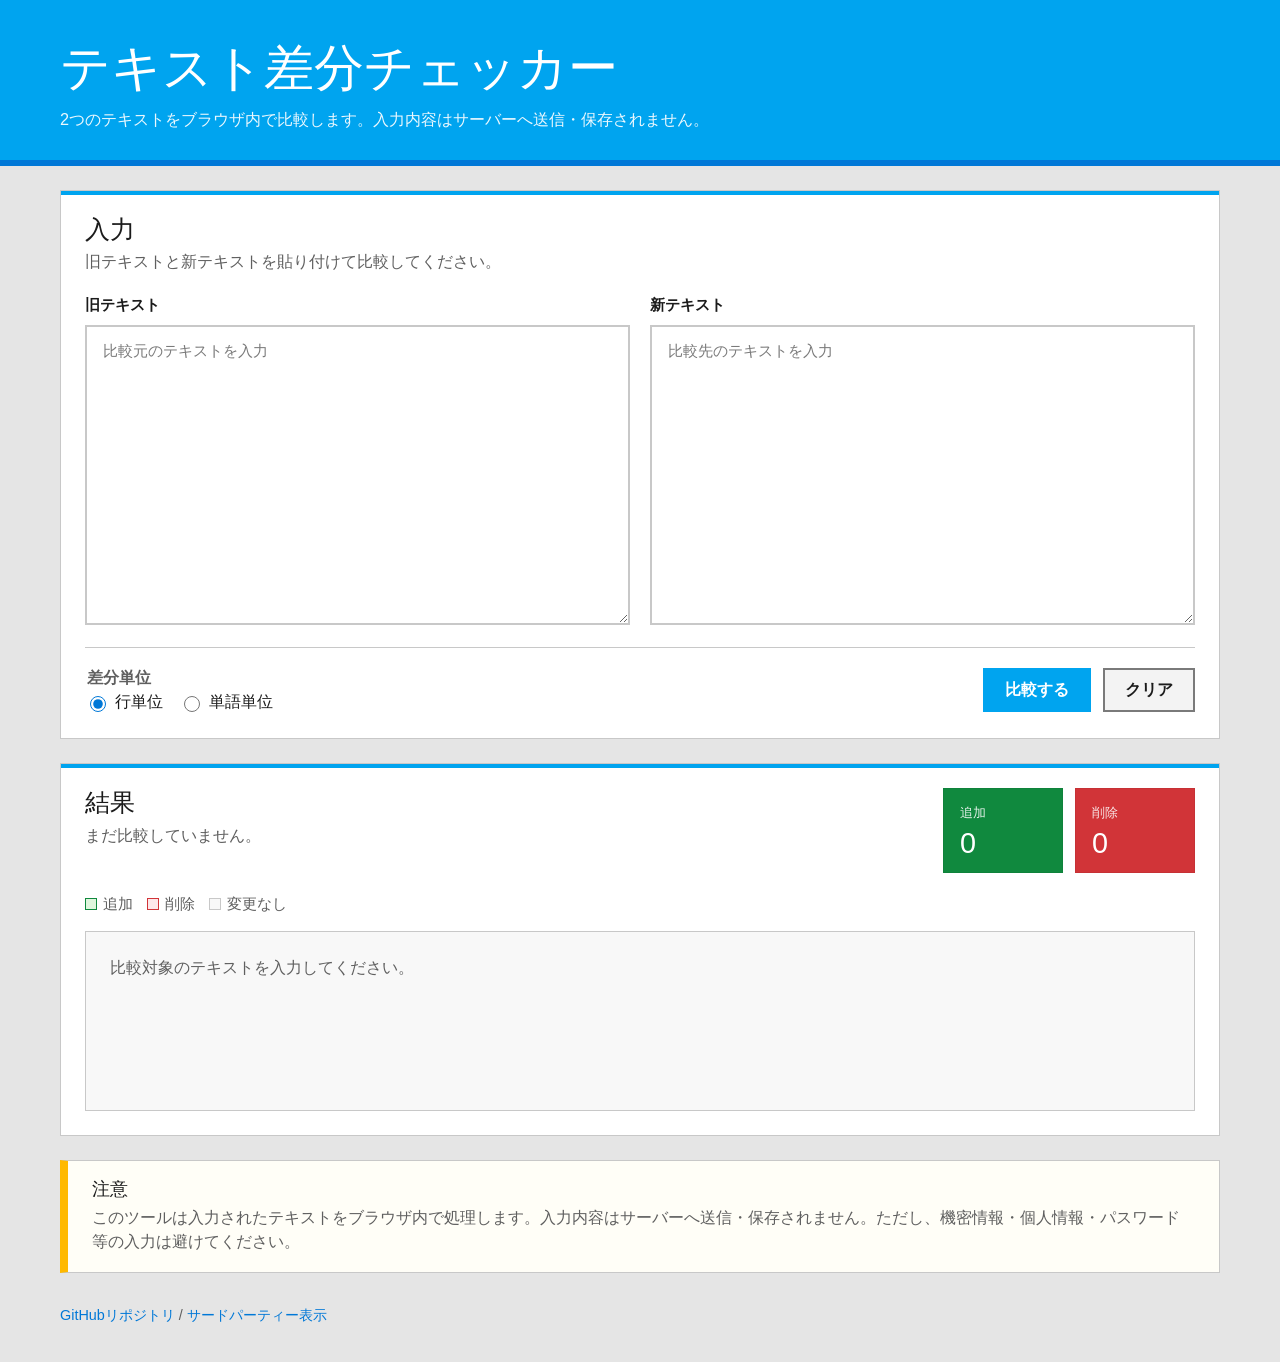
==== index.html @ 038607d0 "first commit" ====
<!doctype html>
<html lang="ja">
<head>
  <meta charset="utf-8">
  <meta name="viewport" content="width=device-width, initial-scale=1">
  <meta name="description" content="ブラウザ内だけで処理するテキスト差分チェックツール">
  <title>テキスト差分チェッカー</title>
  <link rel="stylesheet" href="style.css">
</head>
<body>
  <header class="site-header">
    <div class="container">
      <h1>テキスト差分チェッカー</h1>
      <p class="lead">2つのテキストをブラウザ内で比較します。入力内容はサーバーへ送信・保存されません。</p>
    </div>
  </header>

  <main class="container">
    <section class="panel" aria-labelledby="input-heading">
      <div class="section-header">
        <div>
          <h2 id="input-heading">入力</h2>
          <p>旧テキストと新テキストを貼り付けて比較してください。</p>
        </div>
      </div>

      <div class="inputs" aria-label="比較対象テキスト">
        <label class="text-field">
          <span>旧テキスト</span>
          <textarea id="oldText" spellcheck="false" placeholder="比較元のテキストを入力"></textarea>
        </label>
        <label class="text-field">
          <span>新テキスト</span>
          <textarea id="newText" spellcheck="false" placeholder="比較先のテキストを入力"></textarea>
        </label>
      </div>

      <div class="controls" aria-label="差分設定">
        <fieldset>
          <legend>差分単位</legend>
          <label><input type="radio" name="diffMode" value="line" checked> 行単位</label>
          <label><input type="radio" name="diffMode" value="word"> 単語単位</label>
        </fieldset>
        <div class="actions">
          <button id="compareButton" type="button">比較する</button>
          <button id="clearButton" type="button" class="secondary">クリア</button>
        </div>
      </div>
    </section>

    <section class="panel" aria-labelledby="result-heading">
      <div class="section-header result-header">
        <div>
          <h2 id="result-heading">結果</h2>
          <p id="status" aria-live="polite">まだ比較していません。</p>
        </div>
        <dl class="summary" aria-label="差分サマリー">
          <div>
            <dt>追加</dt>
            <dd id="addedCount">0</dd>
          </div>
          <div>
            <dt>削除</dt>
            <dd id="removedCount">0</dd>
          </div>
        </dl>
      </div>

      <div class="legend" aria-label="凡例">
        <span><b class="swatch added"></b>追加</span>
        <span><b class="swatch removed"></b>削除</span>
        <span><b class="swatch unchanged"></b>変更なし</span>
      </div>

      <div id="result" class="result" role="region" aria-label="差分結果"></div>
    </section>

    <section class="notice" aria-label="利用上の注意">
      <h2>注意</h2>
      <p>このツールは入力されたテキストをブラウザ内で処理します。入力内容はサーバーへ送信・保存されません。ただし、機密情報・個人情報・パスワード等の入力は避けてください。</p>
    </section>
  </main>

  <footer class="site-footer">
    <div class="container">
      <p><a href="https://github.com/gomazarashi/text-diff">GitHubリポジトリ</a> / <a href="THIRD_PARTY_NOTICES.md">サードパーティー表示</a></p>
    </div>
  </footer>

  <script src="vendor/diff.min.js"></script>
  <script src="main.js"></script>
</body>
</html>
---- style.css ----
:root {
  color-scheme: light;
  --bg: #e5e5e5;
  --surface: #ffffff;
  --surface-alt: #f3f3f3;
  --surface-strong: #dedede;
  --text: #1b1b1b;
  --muted: #5f5f5f;
  --border: #c8c8c8;
  --border-strong: #7a7a7a;
  --accent: #00a4ef;
  --accent-strong: #0078d7;
  --accent-soft: #dff2fd;
  --added-bg: #dff6dd;
  --added-border: #10893e;
  --removed-bg: #fde7e9;
  --removed-border: #d13438;
  --unchanged-bg: #f8f8f8;
  --focus: #005a9e;
}

* {
  box-sizing: border-box;
}

html {
  font-size: 16px;
}

body {
  margin: 0;
  background: var(--bg);
  color: var(--text);
  font-family: "Segoe UI", "Yu Gothic UI", "Hiragino Kaku Gothic ProN", Meiryo, sans-serif;
  line-height: 1.5;
}

.container {
  width: min(1160px, calc(100% - 40px));
  margin: 0 auto;
}

.site-header {
  padding: 40px 0 28px;
  background: var(--accent);
  color: #ffffff;
  border-bottom: 6px solid var(--accent-strong);
}

.eyebrow {
  margin: 0 0 10px;
  color: rgba(255, 255, 255, 0.88);
  font-size: 0.85rem;
  letter-spacing: 0.08em;
  text-transform: uppercase;
}

h1,
h2,
p {
  margin-top: 0;
}

h1 {
  margin-bottom: 10px;
  font-size: clamp(2rem, 4vw, 3.1rem);
  line-height: 1.15;
  font-weight: 300;
}

h2 {
  margin-bottom: 6px;
  font-size: 1.55rem;
  line-height: 1.2;
  font-weight: 300;
}

.lead {
  max-width: 60rem;
  margin-bottom: 0;
  color: rgba(255, 255, 255, 0.92);
  font-size: 1.02rem;
}

main.container {
  padding: 24px 0 0;
}

.section-header p,
.notice p,
.site-footer p {
  color: var(--muted);
}

.panel,
.notice {
  margin: 0 0 24px;
  padding: 24px;
  background: var(--surface);
  border: 1px solid var(--border);
  border-radius: 0;
  box-shadow: none;
}

.panel {
  position: relative;
}

.panel::before {
  content: "";
  display: block;
  position: absolute;
  inset: 0 auto auto 0;
  width: 100%;
  height: 4px;
  background: var(--accent);
}

.section-header {
  display: flex;
  align-items: flex-start;
  justify-content: space-between;
  gap: 24px;
  margin-bottom: 20px;
}

.section-header p {
  margin-bottom: 0;
}

.inputs {
  display: grid;
  grid-template-columns: repeat(2, minmax(0, 1fr));
  gap: 20px;
}

.text-field {
  display: grid;
  gap: 8px;
  font-weight: 600;
  color: var(--text);
}

.text-field > span {
  font-size: 0.95rem;
}

textarea {
  width: 100%;
  min-height: 300px;
  resize: vertical;
  padding: 14px 16px;
  color: var(--text);
  background: #ffffff;
  border: 2px solid var(--border);
  border-radius: 0;
  font: 0.95rem/1.55 Consolas, "Cascadia Mono", "Courier New", monospace;
}

textarea::placeholder {
  color: #7a7a7a;
}

textarea:hover,
input:hover {
  border-color: var(--border-strong);
}

textarea:focus,
button:focus-visible,
input:focus-visible {
  outline: 2px solid var(--focus);
  outline-offset: 0;
  border-color: var(--focus);
}

.controls {
  display: flex;
  align-items: center;
  justify-content: space-between;
  gap: 16px;
  flex-wrap: wrap;
  margin-top: 22px;
  padding-top: 18px;
  border-top: 1px solid var(--border);
}

fieldset {
  display: flex;
  align-items: center;
  gap: 16px;
  flex-wrap: wrap;
  margin: 0;
  padding: 0;
  border: 0;
}

legend {
  margin-right: 8px;
  color: var(--muted);
  font-weight: 600;
}

fieldset label {
  display: inline-flex;
  align-items: center;
  gap: 6px;
  color: var(--text);
}

input[type="radio"] {
  width: 16px;
  height: 16px;
  accent-color: var(--accent-strong);
}

.actions {
  display: flex;
  gap: 12px;
}

button {
  min-height: 44px;
  padding: 0 20px;
  color: #ffffff;
  background: var(--accent);
  border: 2px solid var(--accent);
  border-radius: 0;
  font: inherit;
  font-weight: 600;
  cursor: pointer;
  transition: background-color 0.12s ease, border-color 0.12s ease, color 0.12s ease;
}

button:hover {
  background: var(--accent-strong);
  border-color: var(--accent-strong);
}

button:active {
  background: #005a9e;
  border-color: #005a9e;
}

button.secondary {
  color: var(--text);
  background: var(--surface-alt);
  border-color: var(--border-strong);
}

button.secondary:hover {
  background: var(--surface-strong);
  border-color: var(--border-strong);
}

.result-header {
  align-items: stretch;
}

.summary {
  display: flex;
  gap: 12px;
  margin: 0;
}

.summary div {
  min-width: 120px;
  padding: 14px 16px;
  color: #ffffff;
  background: var(--accent-strong);
  border: 1px solid rgba(0, 0, 0, 0.05);
  border-radius: 0;
  text-align: left;
}

.summary div:first-child {
  background: #10893e;
}

.summary div:last-child {
  background: #d13438;
}

.summary dt {
  margin-bottom: 6px;
  color: rgba(255, 255, 255, 0.88);
  font-size: 0.82rem;
}

.summary dd {
  margin: 0;
  font-size: 1.8rem;
  line-height: 1;
  font-weight: 300;
}

.legend {
  display: flex;
  gap: 14px;
  flex-wrap: wrap;
  margin-bottom: 16px;
  color: var(--muted);
  font-size: 0.92rem;
}

.legend span {
  display: inline-flex;
  align-items: center;
  gap: 6px;
}

.swatch {
  width: 12px;
  height: 12px;
  display: inline-block;
  border: 1px solid var(--border);
  border-radius: 0;
}

.swatch.added {
  background: var(--added-bg);
  border-color: var(--added-border);
}

.swatch.removed {
  background: var(--removed-bg);
  border-color: var(--removed-border);
}

.swatch.unchanged {
  background: var(--unchanged-bg);
}

.result {
  min-height: 180px;
  overflow: auto;
  background: var(--unchanged-bg);
  border: 1px solid var(--border);
  border-radius: 0;
}

.empty-result {
  margin: 0;
  padding: 24px;
  color: var(--muted);
}

.diff-table {
  width: 100%;
  border-collapse: collapse;
  font: 0.92rem/1.55 Consolas, "Cascadia Mono", "Courier New", monospace;
}

.diff-table td {
  vertical-align: top;
  border-bottom: 1px solid #dddddd;
}

.line-number {
  width: 4.75rem;
  padding: 5px 8px;
  color: var(--muted);
  background: #f1f1f1;
  border-right: 1px solid #d8d8d8;
  text-align: right;
  user-select: none;
}

.line-prefix {
  width: 2.2rem;
  padding: 5px 8px;
  color: var(--muted);
  background: #fafafa;
  text-align: center;
  user-select: none;
}

.line-content {
  min-width: 520px;
  padding: 5px 10px;
  white-space: pre-wrap;
  overflow-wrap: anywhere;
}

.diff-added {
  background: var(--added-bg);
}

.diff-added .line-prefix,
.diff-added .line-content {
  border-left: 4px solid var(--added-border);
}

.diff-removed {
  background: var(--removed-bg);
}

.diff-removed .line-prefix,
.diff-removed .line-content {
  border-left: 4px solid var(--removed-border);
}

.diff-unchanged {
  background: var(--unchanged-bg);
}

.inline-diff {
  margin: 0;
  padding: 18px;
  white-space: pre-wrap;
  overflow-wrap: anywhere;
  font: 0.96rem/1.7 Consolas, "Cascadia Mono", "Courier New", monospace;
}

.inline-added,
.inline-removed {
  padding: 0.08em 0.2em;
  border-radius: 0;
}

.inline-added {
  background: var(--added-bg);
  border-bottom: 2px solid var(--added-border);
}

.inline-removed {
  background: var(--removed-bg);
  border-bottom: 2px solid var(--removed-border);
  text-decoration: line-through;
}

.notice {
  padding: 18px 24px;
  background: #fffef7;
  border-left: 8px solid #ffb900;
}

.notice h2 {
  font-size: 1.1rem;
  font-weight: 400;
}

.notice p {
  margin-bottom: 0;
}

.site-footer {
  padding: 8px 0 36px;
}

.site-footer p {
  margin-bottom: 0;
  font-size: 0.9rem;
}

.site-footer a {
  color: var(--accent-strong);
  text-decoration: none;
}

.site-footer a:hover {
  text-decoration: underline;
}

@media (max-width: 800px) {
  .container {
    width: min(100% - 24px, 1160px);
  }

  .site-header {
    padding: 32px 0 22px;
  }

  .inputs {
    grid-template-columns: 1fr;
  }

  .section-header,
  .result-header {
    display: block;
  }

  .summary {
    margin-top: 16px;
    flex-direction: column;
  }

  .summary div {
    min-width: 0;
  }

  .controls {
    align-items: stretch;
  }

  .actions,
  button {
    width: 100%;
  }

  .actions {
    flex-direction: column;
  }
}
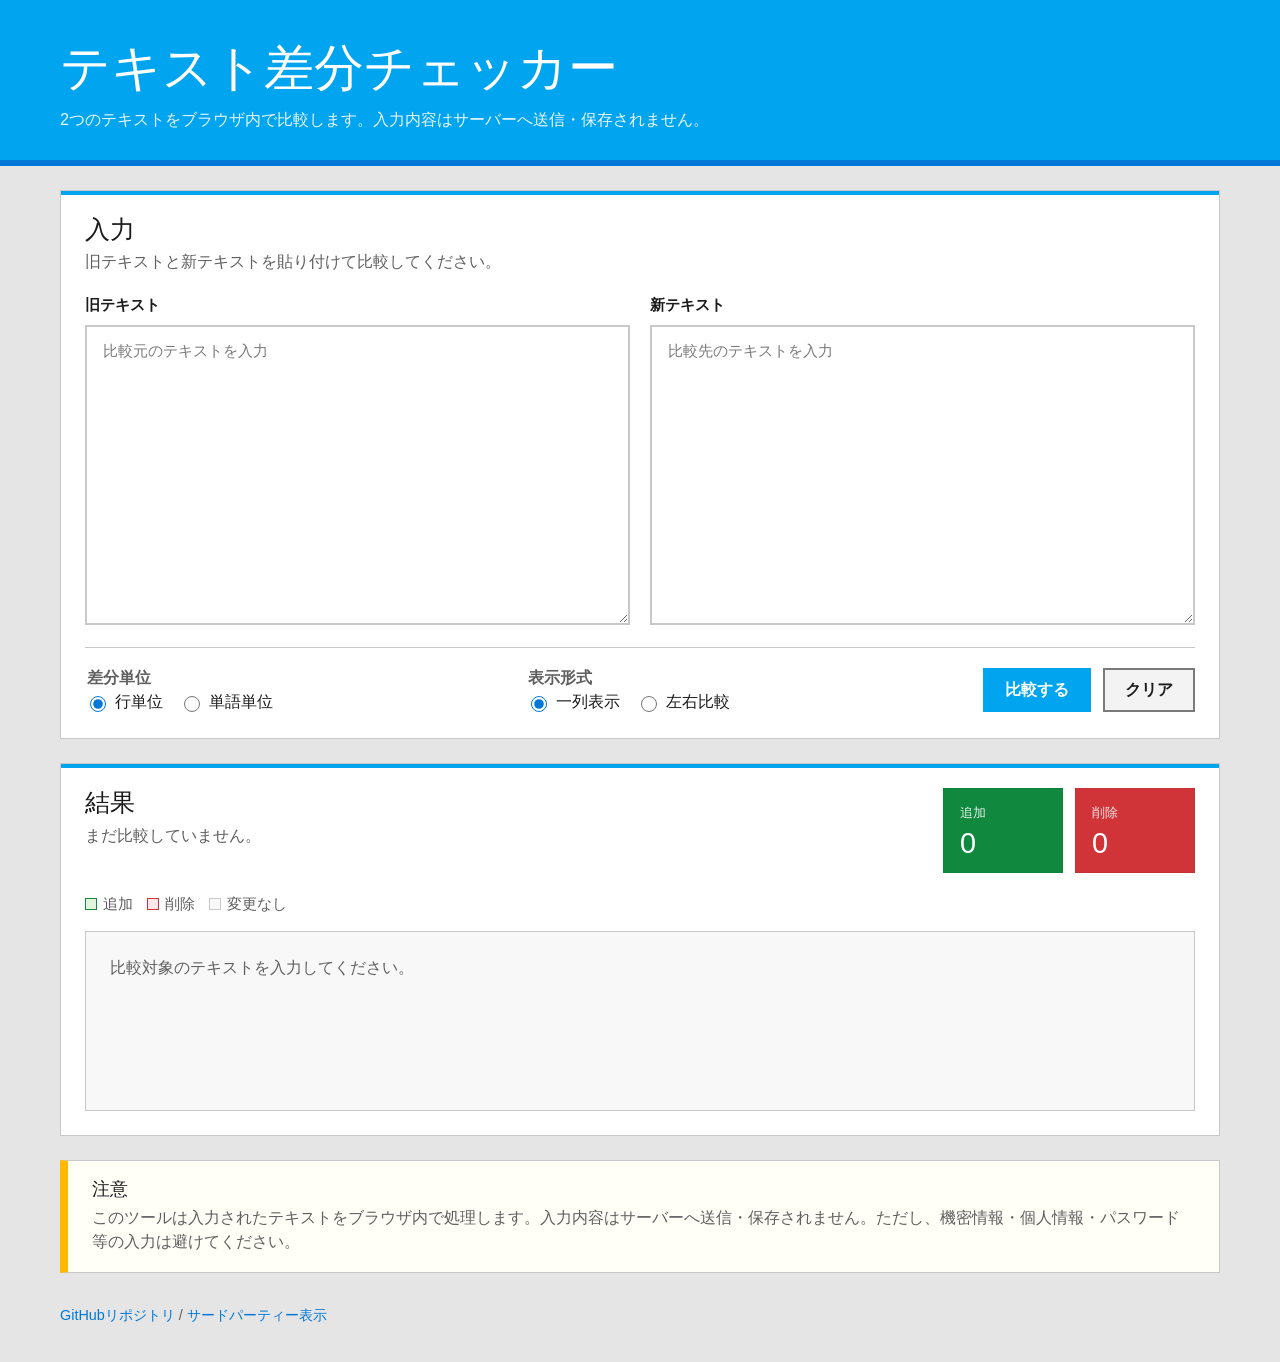
==== commit da917070: "行単位差分の左右比較表示追加" ====
--- a/index.html
+++ b/index.html
@@ -40,6 +40,11 @@
           <legend>差分単位</legend>
           <label><input type="radio" name="diffMode" value="line" checked> 行単位</label>
           <label><input type="radio" name="diffMode" value="word"> 単語単位</label>
+        </fieldset>
+        <fieldset>
+          <legend>表示形式</legend>
+          <label><input type="radio" name="viewMode" value="unified" checked> 一列表示</label>
+          <label><input type="radio" name="viewMode" value="split"> 左右比較</label>
         </fieldset>
         <div class="actions">
           <button id="compareButton" type="button">比較する</button>
--- a/style.css
+++ b/style.css
@@ -382,6 +382,43 @@
   overflow-wrap: anywhere;
 }
 
+.split-diff-table {
+  min-width: 980px;
+  table-layout: fixed;
+}
+
+.split-line-number {
+  width: 4.75rem;
+  padding: 5px 8px;
+  color: var(--muted);
+  background: #f1f1f1;
+  border-right: 1px solid #d8d8d8;
+  text-align: right;
+  user-select: none;
+}
+
+.split-content {
+  width: calc((100% - 9.5rem) / 2);
+  padding: 5px 10px;
+  background: var(--unchanged-bg);
+  white-space: pre-wrap;
+  overflow-wrap: anywhere;
+}
+
+.split-content + .split-line-number {
+  border-left: 2px solid var(--border);
+}
+
+.split-old-content-changed {
+  background: var(--removed-bg);
+  border-left: 4px solid var(--removed-border);
+}
+
+.split-new-content-changed {
+  background: var(--added-bg);
+  border-left: 4px solid var(--added-border);
+}
+
 .diff-added {
   background: var(--added-bg);
 }
@@ -402,6 +439,27 @@
 
 .diff-unchanged {
   background: var(--unchanged-bg);
+}
+
+.diff-collapsed td {
+  padding: 8px 10px;
+  color: var(--muted);
+  background: #eeeeee;
+  text-align: center;
+}
+
+.expand-lines {
+  min-height: 32px;
+  padding: 0 12px;
+  color: var(--text);
+  background: var(--surface);
+  border: 1px solid var(--border-strong);
+  font: inherit;
+}
+
+.expand-lines:hover {
+  background: var(--surface-alt);
+  border-color: var(--border-strong);
 }
 
 .inline-diff {
